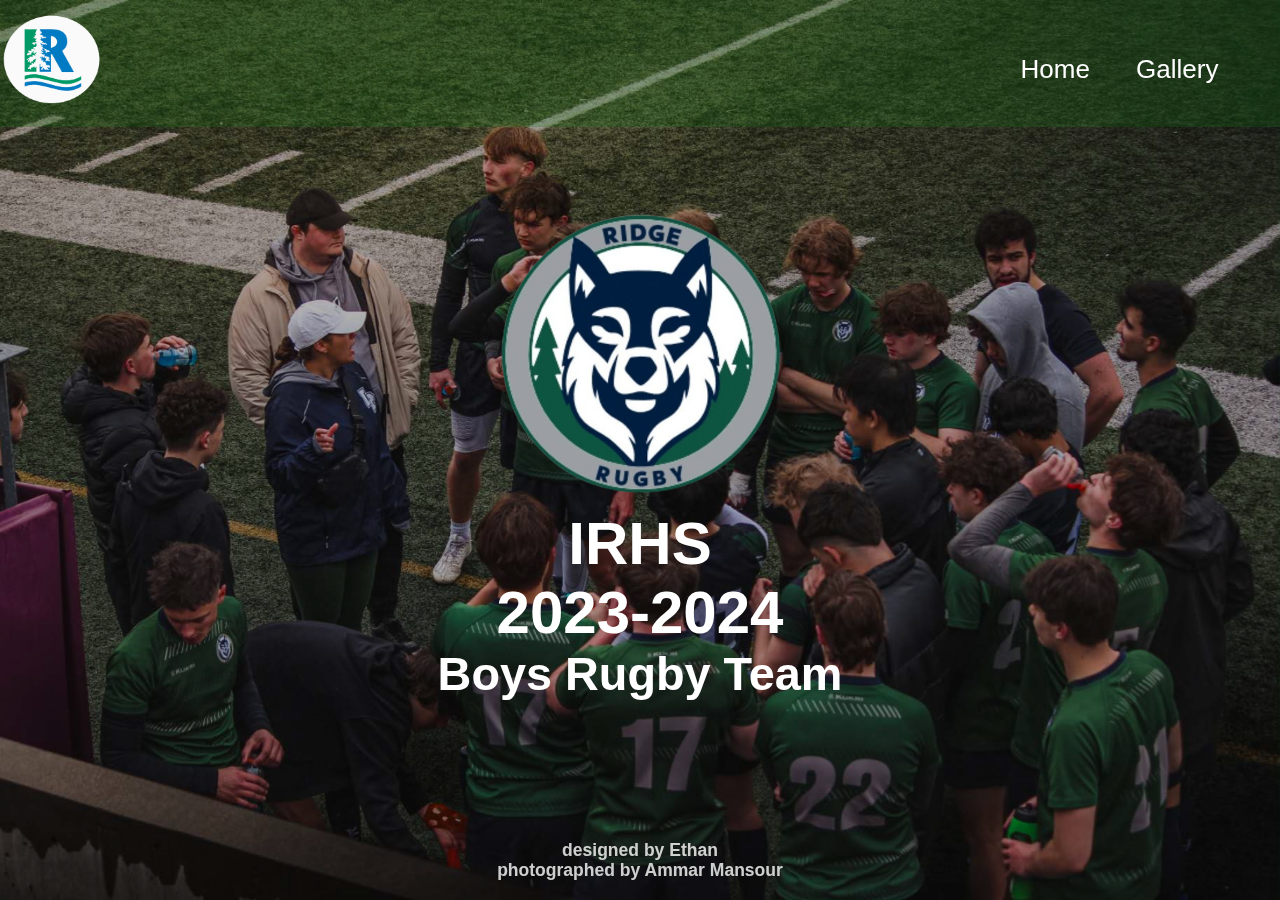
==== index.html @ d517ade5 "Add files via upload" ====
<!DOCTYPE html>
<html lang = "en">

<head>

    <link href = "static/css/home.css" rel = 'stylesheet'>


    <link href="static/images/wolfpack.png" rel="icon" type = "images">

    <meta charset = "utf-8">

    <meta name="viewport" content="width=device-width, initial-scale=1.0">

    <meta property="og:title" content="IRHS Rugby">
    <meta property="og:description" content="A student supported school team website">
    <meta property="og:type" content="website">

    <title>Homepage</title>

</head>

<body>

    <header class = "header">
        <a href = "https://irs.hdsb.ca/home" class = "logo">
            <img src="static/images/wolfpack.png" alt="team icon" width="100" height="100">
        </a>

        <nav class = "navbar">
            <a href = "index.html">Home</a>
            <a href = "gallery.html">Gallery</a>

        </nav>
        <script src="static/script/navbar.js"></script>
    </header>

    <div class = "container" id = "container">
        <div class = "background" id = background></div>
        <div class = "overlay"></div>
        <div class = 'effect' id = "effect">
        </div>
        <canvas id = "canvas"></canvas>
        <div class = 'effect' id = "click"></div>
        <div class = "text" id = "title">
            <img href = index.html src="static/images/wolflogo.png" alt="icon" width="300" height="300" opacity="0.5">
            <h2>IRHS</h2>
            <h2>2023-2024</h2>
            <h3>Boys Rugby Team</h3>
        </div>

        <div class = "music" id = "music">
            <iframe style="border-radius:6px" src="https://open.spotify.com/embed/track/1vHzUmqpA2tgO1OGtBuItX?utm_source=generator" width="100%" height="150" frameBorder="0" allowfullscreen="" allow="autoplay; clipboard-write; encrypted-media; fullscreen; picture-in-picture" loading="lazy" loop="true"></iframe>
        </div>
        
        
        <script src="static/script/homepage.js"></script>
    </div>    
    <div class = "footerContainer">
        <div class = "footerBottom">
            <h3>designed by Ethan</h3>    
            <h3>photographed by Ammar Mansour</h3>
        </div>
        
    </div>
</body>

</html>
---- static/css/home.css ----
*{
    margin: 0;
    padding: 0;
    box-sizing: border-box;
    font-family:'Franklin Gothic Medium', 'Arial Narrow', Arial, sans-serif, Georgia, Times, 'Times New Roman', serif;
}

.menu-toggle{
    display:none;
}

body {
    min-height: 100vh;
    max-height:100vh;
    background-color:darkgreen;
}

body.disabled{
    position: fixed;
    height:100%;
    width:100%;
    z-index:-100;
    top:0;
    .container{
        pointer-events: none;
        user-select: none;
        touch-action: none;
    }
}

.header{
    position: fixed;
    top: -10px;;
    left: -100px;
    width: 110%;
    padding: 8px 7% 8px 8%;
    padding-top:20px;
    background:rgba(20, 120, 20, 0.25);
    display: flex;
    justify-content: space-between;
    align-items: center;
    z-index: 120;
    font-size: 40px;
    
}


.navbar a{
    position: relative;
    font-size: 26px;
    color: #fff;
    font-weight: 500;
    text-decoration: none;
    margin-left: 35px;
}

.navbar a::before{
    content: '';
    position: absolute;
    top:100%;
    left:0;
    width:0;
    height:5px;
    background:#0D5CF1 ;
    transition: .7s;
}

.navbar a:hover::before{
    width:100%;
}

.container {
    position: relative;
    width: 100%;
    height: 100vh;
    z-index:0;
}

.background{
    position: fixed;
    width: 100%;
    height: 100vh;
    background-image: url('../images/group.jpg');
    background-size: cover;
    background-position: center;
    z-index: -50;
}

.text{
    position: absolute;
    top: 50%;
    left: 50%;
    transform: translate(-50%, -50%);
    color:white;
    font-size: 40px;
    text-align: center;
    z-index: 100;
}

.more-button {
    position: relative;
    margin-top:20px;
    border-radius: 12px;
    padding: 10px 24px;
    font-size: 20px;
    border:0px;
    transition: all 0.5s;
    cursor: pointer;
    background-color:red;
    color: #fff;
}
  
.more-button span {
    cursor: pointer;
    display: inline-block;
    position: relative;
    transition: 0.5s;
}
  
.more-button span:after {
    content: '>>';
    position: absolute;
    opacity: 0;
    top: 0;
    right: -20px;
    transition: 0.5s;
    padding-left:5px;
}

.more-button:hover span {
    padding-right: 30px;
}
  
.more-button:hover span:after {
    opacity: 1;
    right: 0;
}

.footerContainer {
    position: fixed;
    bottom: 0;
    left: 0;
    width: 100%;
    padding: 20px 0;
    background-color: rgba(0, 0, 0, 0);
    z-index: 0;
}
.footerBottom {
    text-align: center;
    padding: top -20px;;
    font-size:15px;
    line-height:20px;
    color:rgba(255, 255, 255, 0.8);
    z-index: 0;
}

.weather{
    position: absolute;
    top:90%;
    left:5%;
    color: white;
    align-items: center;
    justify-content: center;
    display: flex;
    z-index: 100;
}

.buttons button{
    cursor:pointer;
    font-size: 15px;
    border:0px;
    border-radius: 1px;
    outline:none;
    width:fit-content;
    margin-left: 1px;
    margin-right: 1px;
    transition: transform 0.3s ease-in-out, margin 0.3s ease-in-out;
}

.overlay{
    background: rgba(0, 0, 0, 0.3);
    position: relative;
    width: 100%;
    height: 100vh;
    width:100%;
    height:100vh;
    overflow: hidden;
    z-index:0;
}

.effect{
    position: fixed;
    width: 100vw;
    height: 100vh;
    top: 0;
    left: 0;
    overflow: hidden;
    z-index: 5;
}

canvas {
    position: fixed;
    width: 100vw;
    height: 100vh;
    top: 0;
    left: 0;
    overflow: hidden;
    z-index: 5;
}

.music{
    position: fixed;
    top:85%;
    left:80%;
    overflow: hidden;
    display: block;
    z-index: 100;
}

.messageContainer{
    position: fixed;
    bottom:12%;
    left:5%;
    transition: opacity 1s ease-in-out;
    z-index: 100;
}

.messageBox {
    background-color:lightslategrey;
    color: #fff;
    padding: 15px;
    padding-right:20px;
    padding-top: 25px;
    border-radius: 2px;
    font-size: 17px;
}

.closeButton {
    background-color: transparent;
    color: #fff;
    border: none;
    padding: 0;
    cursor: pointer;
    position: absolute;
    top: 0px;
    right: 10px;
    font-size: 20px;
}

.messageGraphic {
    background-image: url('../images/MessageBox.png');
    width: 73px;
    height: 100px;
    position: absolute;
    background-size:cover;
    top: -60px;
    left: 30%;
    opacity: 1;
    overflow: visible;
}


@media only screen and (max-width: 890px) {

    .music{
        display:none;
    }

    .music-button{
        display:none;
    }

    .header{
        top:0;
        left: 0;
        width: 100%;
        padding: 40px 10%;
        display: flex;
        justify-content: space-between;
        align-items: center;
        z-index: 100;
        background-color: transparent;
    }
    
    
    .navbar {
        display: none;
        flex-direction: column;
        position: absolute;
        top: 120px;
        right:8%;
        border-radius: 3px;
        background-color: rgba(0,0,0,1);
        width: 45%;
        height: fit-content;
        z-index: 500;
        transition: 0.5s ease-in-out;
    }

    .navbar.show {
        display: flex;
        position: fixed;
        z-index: 500;
    }

    .navbar a {
        margin: 20px;
        color: #fff;
    }

    .menu-toggle{
        font-size: 20px;
        color: #fff;
        display:block;
        cursor:pointer;
    }
    
    .messageContainer{
        position:absolute;
    }

    .buttons button{
        font-size: min(3.5vw, 15px);
        width:6vw;
        height:6vw;
        margin:0 0;
        line-height: 0;
        vertical-align: middle;
        padding: 2px, 2px;
    }
}
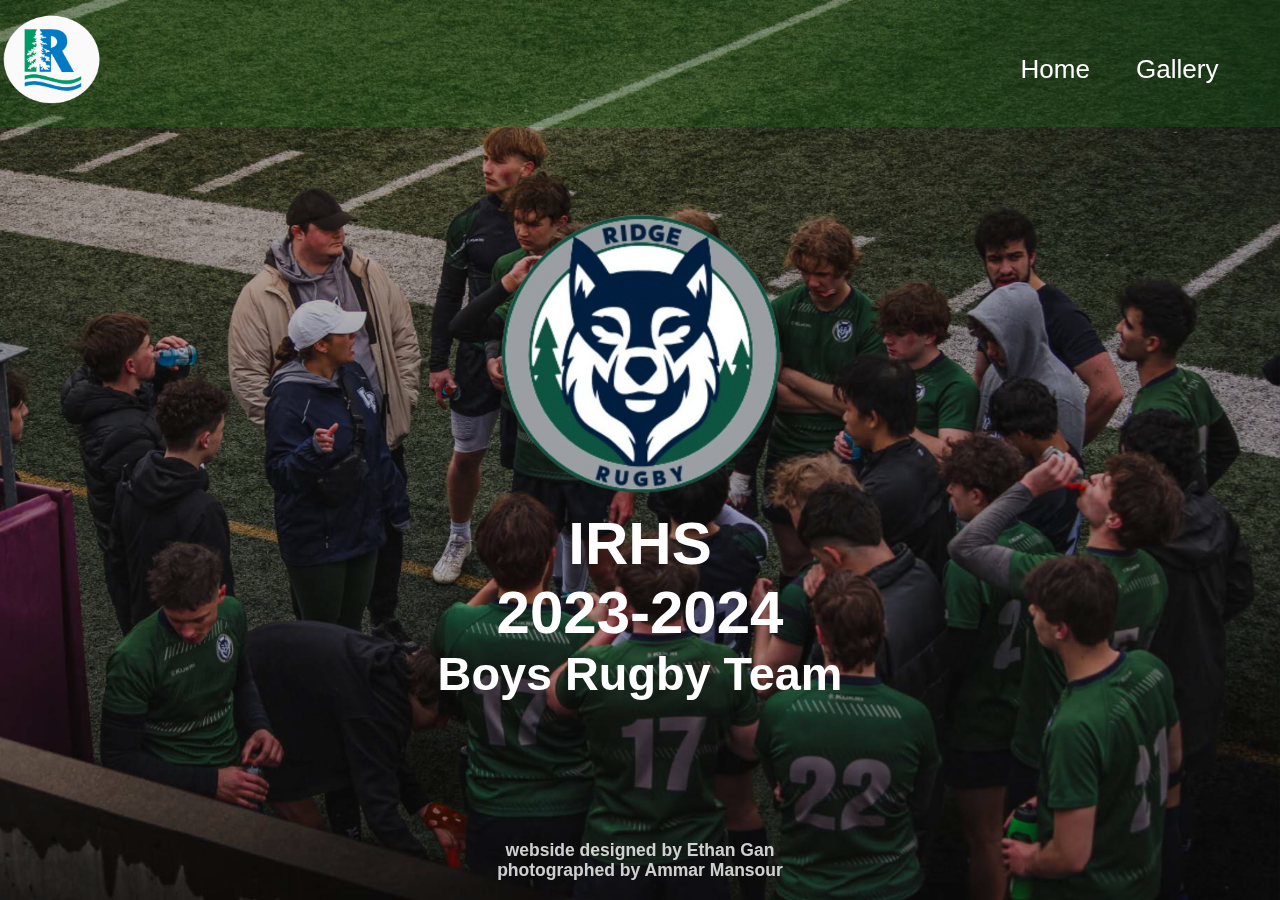
==== commit 8991418a: "Update index.html" ====
--- a/index.html
+++ b/index.html
@@ -58,7 +58,7 @@
     </div>    
     <div class = "footerContainer">
         <div class = "footerBottom">
-            <h3>designed by Ethan</h3>    
+            <h3>webside designed by Ethan Gan</h3>    
             <h3>photographed by Ammar Mansour</h3>
         </div>
         
